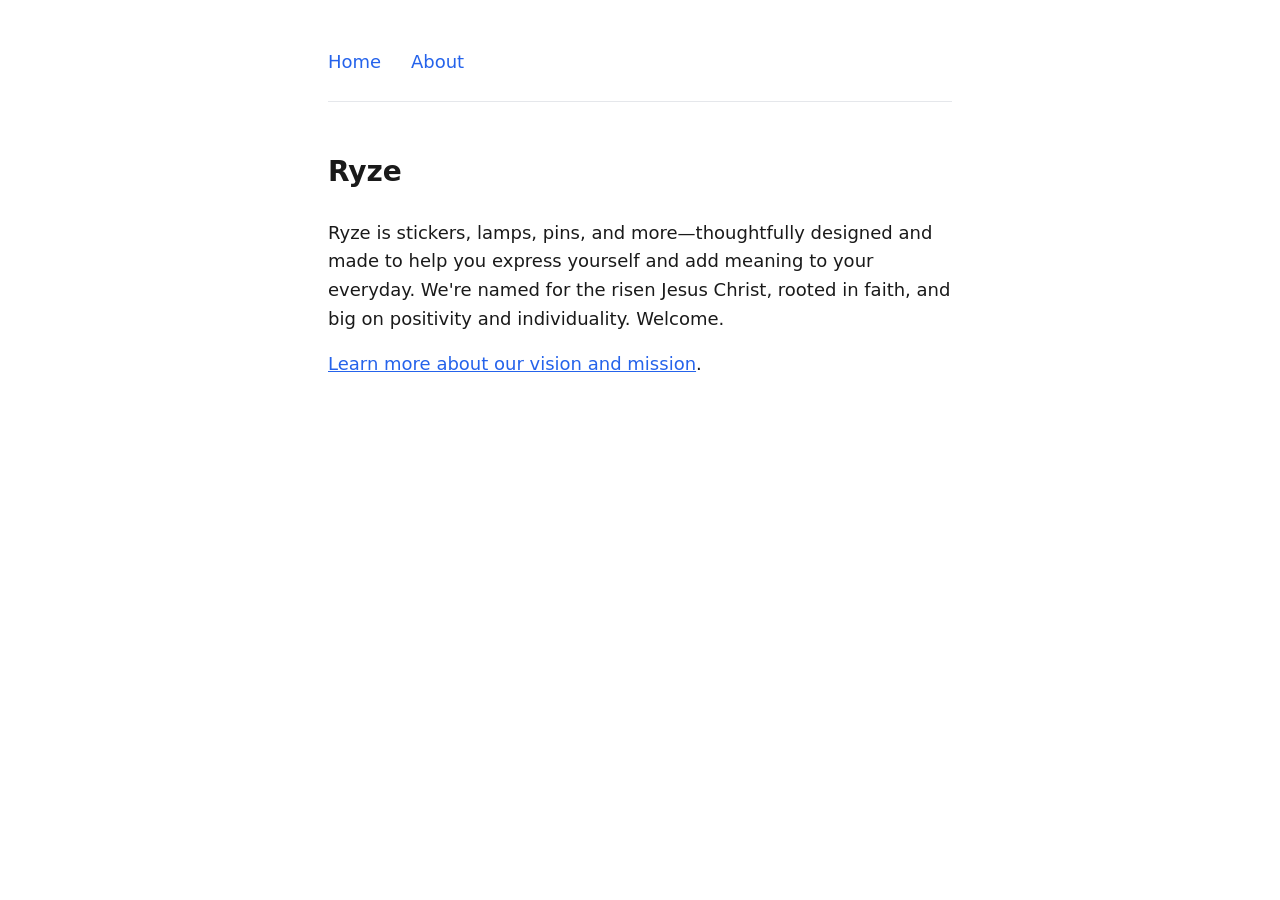
==== index.html @ 15b4d47d "Added basic site" ====
<!DOCTYPE html>
<html lang="en">
<head>
  <meta charset="UTF-8">
  <meta name="viewport" content="width=device-width, initial-scale=1.0">
  <title>Ryze — Stickers, Lamps, Pins & More</title>
  <link rel="stylesheet" href="styles.css">
</head>
<body>
  <main>
    <nav>
      <a href="/">Home</a>
      <a href="/about">About</a>
    </nav>

    <h1>Ryze</h1>

    <p>Ryze is stickers, lamps, pins, and more—thoughtfully designed and made to help you express yourself and add meaning to your everyday. We're named for the risen Jesus Christ, rooted in faith, and big on positivity and individuality. Welcome.</p>

    <p><a href="/about">Learn more about our vision and mission</a>.</p>
  </main>
</body>
</html>
---- styles.css ----
/* Ryze — shared styles */
:root {
  --color-text: #1a1a1a;
  --color-muted: #555;
  --color-link: #2563eb;
  --color-link-hover: #1d4ed8;
  --font-sans: system-ui, -apple-system, Segoe UI, Roboto, sans-serif;
  --space: 1.5rem;
  --max-width: 42rem;
}

* {
  box-sizing: border-box;
}

body {
  margin: 0;
  font-family: var(--font-sans);
  font-size: 1.125rem;
  line-height: 1.6;
  color: var(--color-text);
  background: #fff;
}

main {
  max-width: var(--max-width);
  margin: 0 auto;
  padding: calc(var(--space) * 2) var(--space);
}

nav {
  margin-bottom: calc(var(--space) * 2);
  padding-bottom: var(--space);
  border-bottom: 1px solid #e5e7eb;
}

nav a {
  color: var(--color-link);
  text-decoration: none;
  margin-right: var(--space);
}

nav a:hover {
  color: var(--color-link-hover);
  text-decoration: underline;
}

h1 {
  font-size: 1.75rem;
  font-weight: 700;
  margin-top: 0;
  margin-bottom: var(--space);
}

h2 {
  font-size: 1.375rem;
  font-weight: 600;
  margin-top: calc(var(--space) * 1.5);
  margin-bottom: 0.75rem;
}

p {
  margin: 0 0 1rem;
}

blockquote {
  margin: 1rem 0;
  padding-left: var(--space);
  border-left: 4px solid #e5e7eb;
  color: var(--color-muted);
  font-style: italic;
}

strong {
  font-weight: 600;
}

a {
  color: var(--color-link);
}

a:hover {
  color: var(--color-link-hover);
}
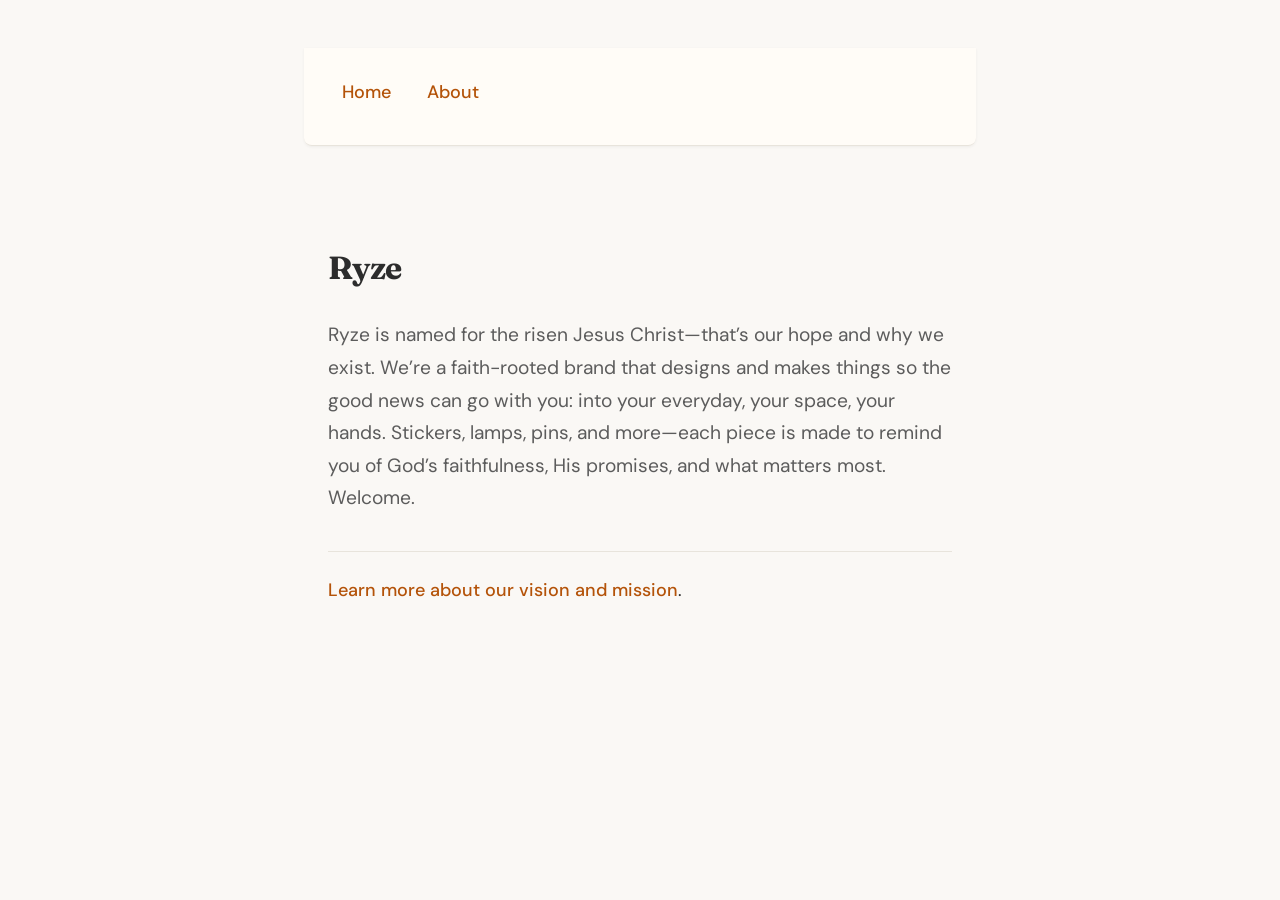
==== commit 8851f8c6: "Updated styling and intro" ====
--- a/index.html
+++ b/index.html
@@ -13,11 +13,13 @@
       <a href="/about">About</a>
     </nav>
 
-    <h1>Ryze</h1>
+    <div class="index-hero">
+      <h1>Ryze</h1>
 
-    <p>Ryze is stickers, lamps, pins, and more—thoughtfully designed and made to help you express yourself and add meaning to your everyday. We're named for the risen Jesus Christ, rooted in faith, and big on positivity and individuality. Welcome.</p>
+      <p>Ryze is named for the risen Jesus Christ—that’s our hope and why we exist. We’re a faith-rooted brand that designs and makes things so the good news can go with you: into your everyday, your space, your hands. Stickers, lamps, pins, and more—each piece is made to remind you of God’s faithfulness, His promises, and what matters most. Welcome.</p>
 
-    <p><a href="/about">Learn more about our vision and mission</a>.</p>
+      <p class="cta"><a href="/about">Learn more about our vision and mission</a>.</p>
+    </div>
   </main>
 </body>
 </html>
--- a/styles.css
+++ b/styles.css
@@ -1,12 +1,21 @@
 /* Ryze — shared styles */
+@import url('https://fonts.googleapis.com/css2?family=DM+Sans:ital,opsz,wght@0,9..40,400;0,9..40,500;0,9..40,600;0,9..40,700;1,9..40,400&family=Fraunces:ital,opsz,wght@0,9..144,400;0,9..144,600;0,9..144,700;1,9..144,400&display=swap');
+
 :root {
-  --color-text: #1a1a1a;
-  --color-muted: #555;
-  --color-link: #2563eb;
-  --color-link-hover: #1d4ed8;
-  --font-sans: system-ui, -apple-system, Segoe UI, Roboto, sans-serif;
+  --color-text: #2c2c2c;
+  --color-muted: #5c5c5c;
+  --color-link: #b45309;
+  --color-link-hover: #8b3d06;
+  --color-accent: #d4a853;
+  --color-bg: #faf8f5;
+  --color-bg-nav: rgba(255, 252, 248, 0.95);
+  --color-border: #e8e4dc;
+  --font-sans: 'DM Sans', system-ui, -apple-system, sans-serif;
+  --font-heading: 'Fraunces', Georgia, serif;
   --space: 1.5rem;
   --max-width: 42rem;
+  --radius: 0.5rem;
+  --shadow: 0 1px 3px rgba(44, 44, 44, 0.06);
 }
 
 * {
@@ -17,9 +26,10 @@
   margin: 0;
   font-family: var(--font-sans);
   font-size: 1.125rem;
-  line-height: 1.6;
+  line-height: 1.65;
   color: var(--color-text);
-  background: #fff;
+  background: var(--color-bg);
+  -webkit-font-smoothing: antialiased;
 }
 
 main {
@@ -28,45 +38,70 @@
   padding: calc(var(--space) * 2) var(--space);
 }
 
+/* Nav */
 nav {
-  margin-bottom: calc(var(--space) * 2);
-  padding-bottom: var(--space);
-  border-bottom: 1px solid #e5e7eb;
+  margin: 0 calc(-1 * var(--space));
+  margin-bottom: calc(var(--space) * 2.5);
+  padding: var(--space) var(--space) calc(var(--space) * 1.25);
+  background: var(--color-bg-nav);
+  border-bottom: 1px solid var(--color-border);
+  border-radius: 0 0 var(--radius) var(--radius);
+  box-shadow: var(--shadow);
 }
 
 nav a {
-  color: var(--color-link);
+  display: inline-block;
+  color: var(--color-text);
   text-decoration: none;
-  margin-right: var(--space);
+  margin-right: 0.25rem;
+  padding: 0.4rem 0.85rem;
+  border-radius: var(--radius);
+  font-weight: 500;
+  transition: background 0.15s ease, color 0.15s ease;
 }
 
 nav a:hover {
+  background: rgba(212, 168, 83, 0.15);
   color: var(--color-link-hover);
-  text-decoration: underline;
 }
 
+/* Headings */
 h1 {
-  font-size: 1.75rem;
+  font-family: var(--font-heading);
+  font-size: 2rem;
   font-weight: 700;
   margin-top: 0;
   margin-bottom: var(--space);
+  letter-spacing: -0.02em;
+  color: var(--color-text);
 }
 
 h2 {
-  font-size: 1.375rem;
+  font-family: var(--font-heading);
+  font-size: 1.35rem;
   font-weight: 600;
-  margin-top: calc(var(--space) * 1.5);
+  margin-top: calc(var(--space) * 2);
   margin-bottom: 0.75rem;
+  padding-bottom: 0.35rem;
+  border-bottom: 2px solid var(--color-border);
+  color: var(--color-text);
+}
+
+h2:first-of-type {
+  margin-top: 0;
 }
 
 p {
-  margin: 0 0 1rem;
+  margin: 0 0 1.1rem;
 }
 
+/* Scripture / blockquote */
 blockquote {
-  margin: 1rem 0;
-  padding-left: var(--space);
-  border-left: 4px solid #e5e7eb;
+  margin: 1.25rem 0;
+  padding: 1rem 1.25rem;
+  background: rgba(212, 168, 83, 0.08);
+  border-left: 4px solid var(--color-accent);
+  border-radius: 0 var(--radius) var(--radius) 0;
   color: var(--color-muted);
   font-style: italic;
 }
@@ -75,10 +110,54 @@
   font-weight: 600;
 }
 
-a {
+/* Links in content */
+main a {
   color: var(--color-link);
+  text-decoration: none;
+  border-bottom: 1px solid transparent;
+  transition: color 0.15s ease, border-color 0.15s ease;
 }
 
-a:hover {
+main a:hover {
   color: var(--color-link-hover);
+  border-bottom-color: var(--color-link-hover);
 }
+
+/* Homepage hero hint */
+.index-hero {
+  padding: calc(var(--space) * 1.5) 0;
+}
+
+.index-hero p:first-of-type {
+  font-size: 1.2rem;
+  color: var(--color-muted);
+  line-height: 1.7;
+}
+
+.index-hero .cta {
+  margin-top: calc(var(--space) * 1.5);
+  padding-top: var(--space);
+  border-top: 1px solid var(--color-border);
+}
+
+.index-hero .cta a {
+  font-weight: 500;
+}
+
+/* About: scripture passages */
+.passages p {
+  padding: 0.75rem 0;
+  border-bottom: 1px solid var(--color-border);
+}
+
+.passages p:last-of-type {
+  border-bottom: none;
+}
+
+.passages strong {
+  display: block;
+  margin-bottom: 0.25rem;
+  font-size: 0.95rem;
+  color: var(--color-muted);
+  font-weight: 500;
+}
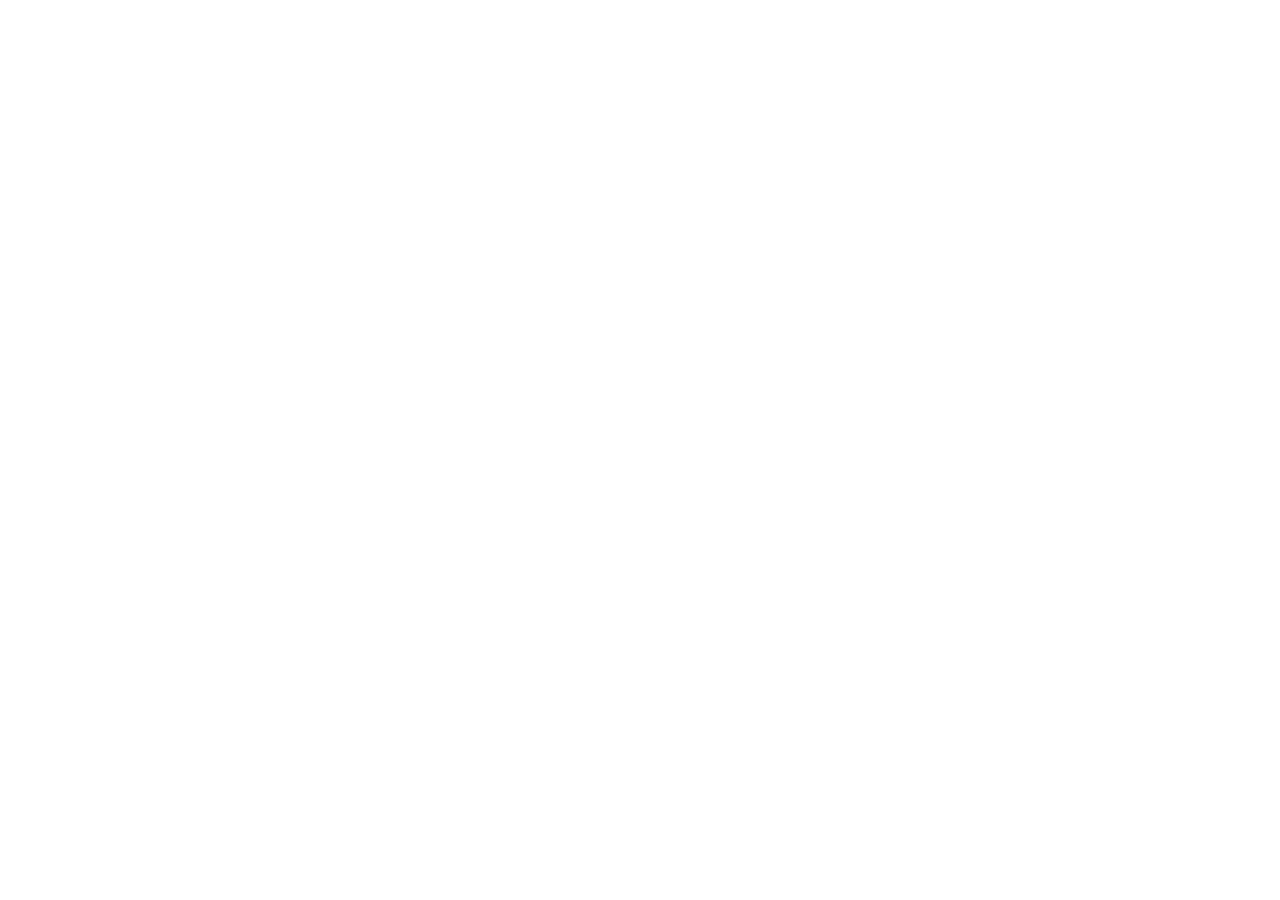
==== commit 669d7eb2: "Redirect about and index pages to new URLs with canonical links and JavaScript redirection." ====
--- a/index.html
+++ b/index.html
@@ -4,7 +4,9 @@
   <meta charset="UTF-8">
   <meta name="viewport" content="width=device-width, initial-scale=1.0">
   <title>Ryze — Stickers, Lamps, Pins & More</title>
-  <link rel="stylesheet" href="styles.css">
+  <meta http-equiv="refresh" content="0; url=https://www.r1sen.studio">
+  <link rel="canonical" href="https://www.r1sen.studio">
+  <script>window.location.replace("https://www.r1sen.studio");</script>
 </head>
 <body>
   <main>
